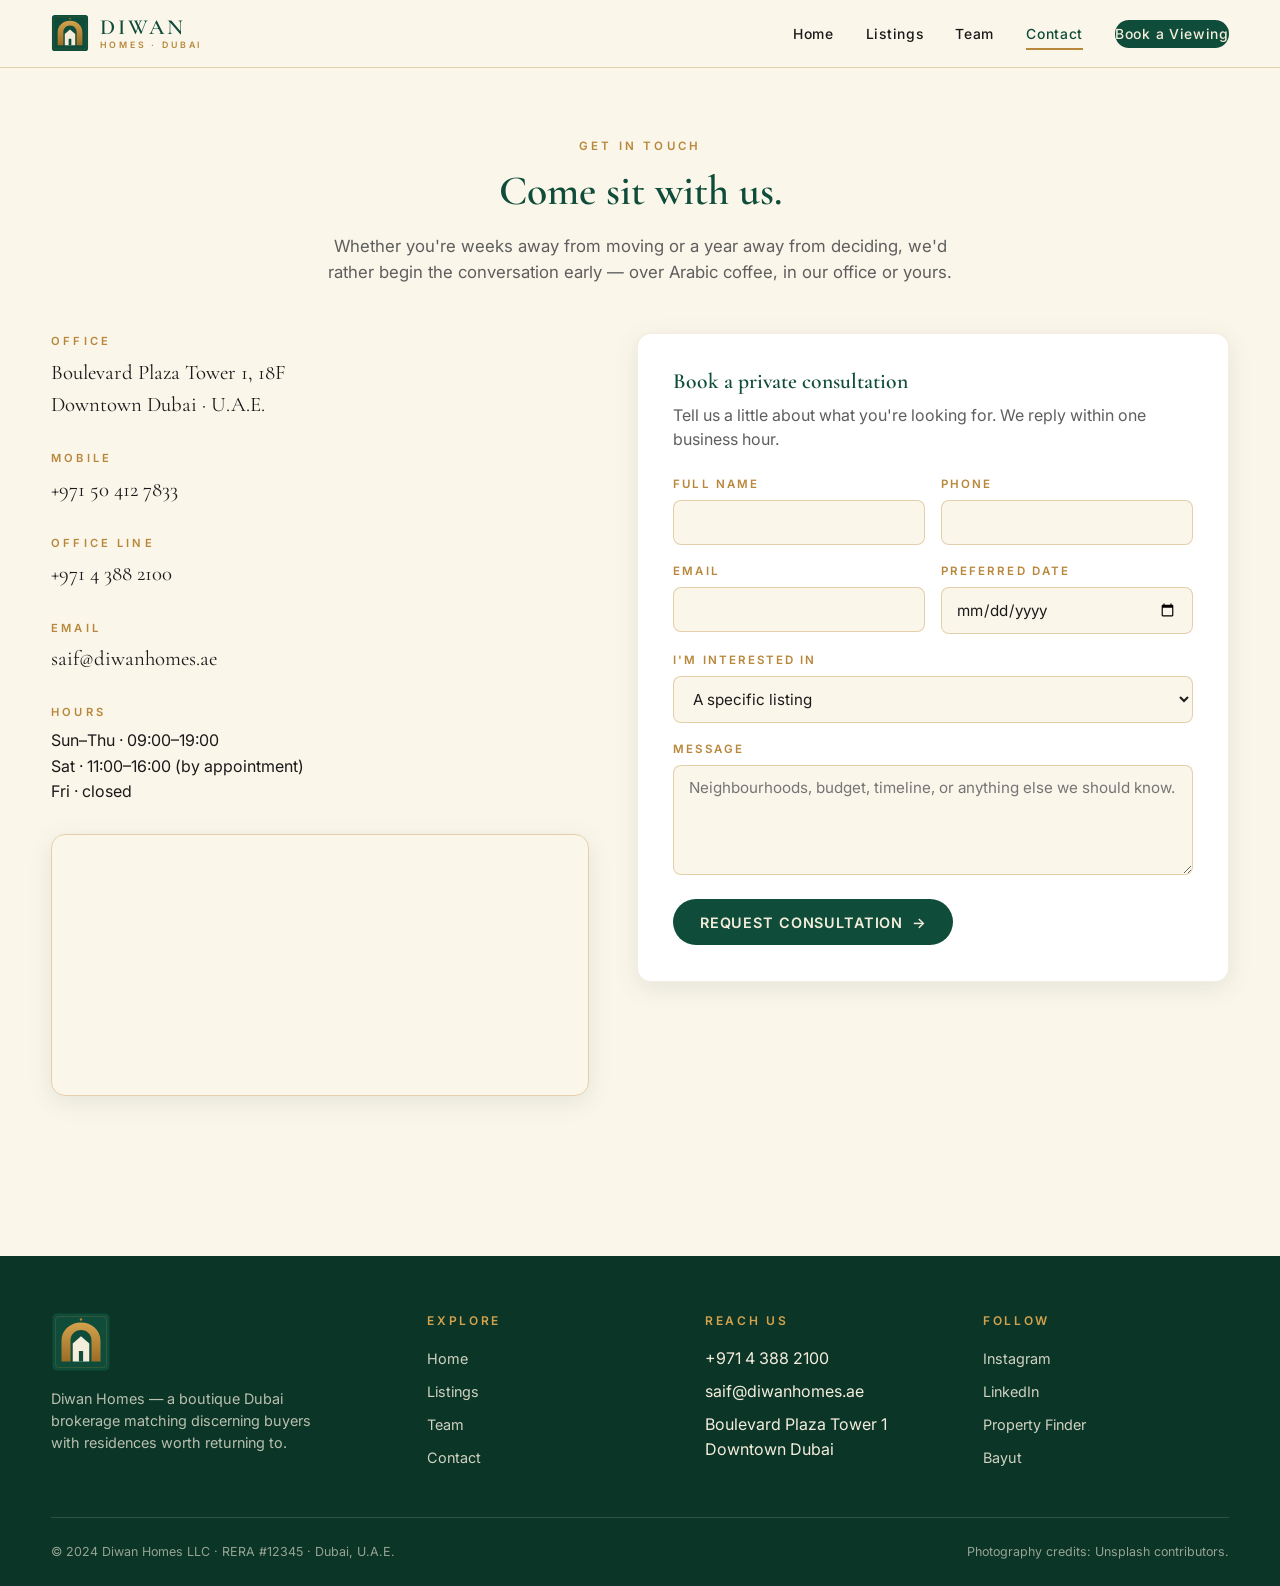
==== contact.html @ 39e85931 "Initial commit: Diwan Homes brand identity website Static multi-page site for Real Estate Practice H" ====
<!doctype html>
<html lang="en">
<head>
<meta charset="utf-8">
<meta name="viewport" content="width=device-width, initial-scale=1">
<title>Contact &amp; Booking — Diwan Homes Dubai</title>
<meta name="description" content="Book a private viewing or a discovery consultation with Diwan Homes. Boulevard Plaza Tower 1, Downtown Dubai. +971 4 388 2100.">
<link rel="icon" type="image/svg+xml" href="assets/mark.svg">
<link rel="preconnect" href="https://fonts.googleapis.com">
<link rel="preconnect" href="https://fonts.gstatic.com" crossorigin>
<link href="https://fonts.googleapis.com/css2?family=Cormorant+Garamond:wght@500;600;700&family=Inter:wght@400;500;600&display=swap" rel="stylesheet">
<link rel="stylesheet" href="css/styles.css">
</head>
<body>

<header class="site-header">
  <div class="container nav">
    <a class="nav-brand" href="index.html">
      <img src="assets/mark.svg" alt="">
      <span class="stack">
        <span>DIWAN</span>
        <span class="sub">Homes &middot; Dubai</span>
      </span>
    </a>
    <button class="nav-toggle" aria-label="Toggle navigation" aria-expanded="false"><span></span></button>
    <ul class="nav-links">
      <li><a href="index.html">Home</a></li>
      <li><a href="listings.html">Listings</a></li>
      <li><a href="team.html">Team</a></li>
      <li><a href="contact.html">Contact</a></li>
      <li><a class="nav-cta" href="contact.html">Book a Viewing</a></li>
    </ul>
  </div>
</header>

<section style="padding-top:4rem;">
  <div class="container">
    <div class="section-title">
      <span class="eyebrow">Get In Touch</span>
      <h2>Come sit with us.</h2>
      <p>Whether you're weeks away from moving or a year away from deciding, we'd rather begin the conversation early &mdash; over Arabic coffee, in our office or yours.</p>
    </div>

    <div class="contact-grid">
      <div class="contact-info">
        <div class="contact-block">
          <div class="label">Office</div>
          <div class="val">Boulevard Plaza Tower 1, 18F<br>Downtown Dubai &middot; U.A.E.</div>
        </div>
        <div class="contact-block">
          <div class="label">Mobile</div>
          <div class="val">+971 50 412 7833</div>
        </div>
        <div class="contact-block">
          <div class="label">Office Line</div>
          <div class="val">+971 4 388 2100</div>
        </div>
        <div class="contact-block">
          <div class="label">Email</div>
          <div class="val"><a href="mailto:saif@diwanhomes.ae">saif@diwanhomes.ae</a></div>
        </div>
        <div class="contact-block">
          <div class="label">Hours</div>
          <div class="val" style="font-size:1rem; font-family:var(--sans); line-height:1.6;">
            Sun&ndash;Thu &middot; 09:00&ndash;19:00<br>
            Sat &middot; 11:00&ndash;16:00 (by appointment)<br>
            Fri &middot; closed
          </div>
        </div>

        <div class="map-embed">
          <iframe
            src="https://www.google.com/maps?q=Boulevard+Plaza+Tower+1+Downtown+Dubai&output=embed"
            loading="lazy" referrerpolicy="no-referrer-when-downgrade"
            title="Diwan Homes office location — Downtown Dubai">
          </iframe>
        </div>
      </div>

      <form class="contact-form" id="contact-form" novalidate>
        <h3 style="margin-top:0;">Book a private consultation</h3>
        <p style="margin-bottom:1.5rem;">Tell us a little about what you're looking for. We reply within one business hour.</p>

        <div class="form-row">
          <div class="form-field">
            <label for="name">Full name</label>
            <input id="name" name="name" type="text" required autocomplete="name">
          </div>
          <div class="form-field">
            <label for="phone">Phone</label>
            <input id="phone" name="phone" type="tel" required autocomplete="tel">
          </div>
        </div>
        <div class="form-row">
          <div class="form-field">
            <label for="email">Email</label>
            <input id="email" name="email" type="email" required autocomplete="email">
          </div>
          <div class="form-field">
            <label for="preferred_date">Preferred date</label>
            <input id="preferred_date" name="preferred_date" type="date">
          </div>
        </div>
        <div class="form-field">
          <label for="interest">I'm interested in</label>
          <select id="interest" name="interest">
            <option>A specific listing</option>
            <option>Apartments (any area)</option>
            <option>Villas &amp; townhouses</option>
            <option>Penthouses</option>
            <option>Off-plan investments</option>
            <option>Selling my property</option>
            <option>Just exploring</option>
          </select>
        </div>
        <div class="form-field">
          <label for="message">Message</label>
          <textarea id="message" name="message" placeholder="Neighbourhoods, budget, timeline, or anything else we should know."></textarea>
        </div>

        <button type="submit" class="btn btn-primary">Request Consultation <span class="arrow">&rarr;</span></button>
        <div class="form-status" role="status"></div>
      </form>
    </div>
  </div>
</section>

<footer class="site-footer">
  <div class="container">
    <div class="footer-grid">
      <div class="footer-brand">
        <img src="assets/mark.svg" alt="Diwan Homes mark">
        <p>Diwan Homes &mdash; a boutique Dubai brokerage matching discerning buyers with residences worth returning to.</p>
      </div>
      <div class="footer-col">
        <h4>Explore</h4>
        <ul>
          <li><a href="index.html">Home</a></li>
          <li><a href="listings.html">Listings</a></li>
          <li><a href="team.html">Team</a></li>
          <li><a href="contact.html">Contact</a></li>
        </ul>
      </div>
      <div class="footer-col">
        <h4>Reach Us</h4>
        <ul>
          <li>+971 4 388 2100</li>
          <li>saif@diwanhomes.ae</li>
          <li>Boulevard Plaza Tower 1<br>Downtown Dubai</li>
        </ul>
      </div>
      <div class="footer-col">
        <h4>Follow</h4>
        <ul>
          <li><a href="#">Instagram</a></li>
          <li><a href="#">LinkedIn</a></li>
          <li><a href="#">Property Finder</a></li>
          <li><a href="#">Bayut</a></li>
        </ul>
      </div>
    </div>
    <div class="footer-bottom">
      <span>&copy; 2024 Diwan Homes LLC &middot; RERA #12345 &middot; Dubai, U.A.E.</span>
      <span>Photography credits: Unsplash contributors.</span>
    </div>
  </div>
</footer>

<script src="js/main.js"></script>
</body>
</html>
---- css/styles.css ----
/* =====================================================
   Diwan Homes — Dubai
   Design tokens shared with logo and business card
   ===================================================== */
:root{
  --emerald:#0F4C3A;
  --emerald-deep:#0A3527;
  --emerald-soft:#1A6B54;
  --bronze:#B8873B;
  --bronze-light:#D4A24C;
  --cream:#F5EDDC;
  --cream-soft:#FBF6EA;
  --charcoal:#1A1A1A;
  --muted:#5E5E5E;
  --border:rgba(184,135,59,0.35);
  --shadow-soft:0 6px 24px rgba(15,76,58,0.10);
  --shadow-hover:0 14px 40px rgba(15,76,58,0.18);

  --serif:'Cormorant Garamond', Georgia, 'Times New Roman', serif;
  --sans:'Inter', 'Segoe UI', -apple-system, BlinkMacSystemFont, Arial, sans-serif;

  --w-max:1200px;
  --radius:14px;
  --radius-sm:8px;
}

*{ box-sizing:border-box; }
html{ scroll-behavior:smooth; }
body{
  margin:0;
  font-family:var(--sans);
  color:var(--charcoal);
  background:var(--cream-soft);
  line-height:1.55;
  -webkit-font-smoothing:antialiased;
  -moz-osx-font-smoothing:grayscale;
}
img{ max-width:100%; display:block; }
a{ color:inherit; text-decoration:none; }

/* Typography ------------------------------------------------ */
.h-serif{ font-family:var(--serif); font-weight:600; line-height:1.1; letter-spacing:0.005em; }
h1,h2,h3{ font-family:var(--serif); font-weight:600; line-height:1.15; margin:0 0 0.4em; color:var(--emerald); }
h1{ font-size:clamp(2.4rem, 5vw, 4rem); }
h2{ font-size:clamp(1.8rem, 3.5vw, 2.6rem); }
h3{ font-size:1.35rem; color:var(--charcoal); }
p{ margin:0 0 1em; color:var(--muted); }
.eyebrow{
  display:inline-block;
  font-size:0.72rem; letter-spacing:0.28em; text-transform:uppercase;
  color:var(--bronze); font-weight:600; margin-bottom:0.8rem;
}

/* Layout containers ---------------------------------------- */
.container{ width:min(var(--w-max), 92%); margin:0 auto; }
section{ padding:clamp(3.5rem, 8vw, 6rem) 0; }
.section-title{ text-align:center; max-width:640px; margin:0 auto 3rem; }
.section-title p{ font-size:1.05rem; }

/* Buttons --------------------------------------------------- */
.btn{
  display:inline-flex; align-items:center; gap:0.55rem;
  padding:0.85rem 1.6rem;
  font-family:var(--sans); font-weight:600; font-size:0.9rem;
  letter-spacing:0.06em; text-transform:uppercase;
  border-radius:999px; border:1.5px solid transparent;
  cursor:pointer; transition:all 0.25s ease;
  text-decoration:none;
}
.btn-primary{ background:var(--emerald); color:var(--cream); }
.btn-primary:hover{ background:var(--emerald-deep); transform:translateY(-1px); box-shadow:var(--shadow-hover); }
.btn-ghost{ background:transparent; color:var(--cream); border-color:rgba(245,237,220,0.65); }
.btn-ghost:hover{ background:var(--cream); color:var(--emerald); }
.btn-outline{ background:transparent; color:var(--emerald); border-color:var(--emerald); }
.btn-outline:hover{ background:var(--emerald); color:var(--cream); }
.btn .arrow{ display:inline-block; transition:transform 0.2s; }
.btn:hover .arrow{ transform:translateX(3px); }

/* Header / navigation ------------------------------------- */
.site-header{
  position:sticky; top:0; z-index:50;
  background:rgba(251,246,234,0.94);
  backdrop-filter:blur(10px);
  border-bottom:1px solid var(--border);
}
.nav{
  display:flex; justify-content:space-between; align-items:center;
  padding:0.9rem 0;
}
.nav-brand{ display:flex; align-items:center; gap:0.65rem; font-family:var(--serif); font-weight:600; color:var(--emerald); font-size:1.4rem; letter-spacing:0.08em; }
.nav-brand img{ width:38px; height:38px; }
.nav-brand .sub{ font-family:var(--sans); font-size:0.55rem; letter-spacing:0.32em; color:var(--bronze); text-transform:uppercase; font-weight:600; display:block; line-height:1; margin-top:2px; }
.nav-brand .stack{ display:flex; flex-direction:column; line-height:1; }
.nav-brand .stack span:first-child{ font-size:1.35rem; letter-spacing:0.14em; }

.nav-links{ display:flex; gap:2rem; align-items:center; list-style:none; margin:0; padding:0; }
.nav-links a{
  font-size:0.87rem; font-weight:500; letter-spacing:0.05em;
  color:var(--charcoal); position:relative; padding:0.35rem 0;
  transition:color 0.2s;
}
.nav-links a:hover, .nav-links a.active{ color:var(--emerald); }
.nav-links a.active::after{
  content:""; position:absolute; left:0; right:0; bottom:-2px;
  height:2px; background:var(--bronze);
}
.nav-cta{ background:var(--emerald); color:var(--cream) !important; padding:0.6rem 1.25rem; border-radius:999px; }
.nav-cta:hover{ background:var(--emerald-deep); }
.nav-cta::after{ display:none !important; }

.nav-toggle{
  display:none; background:transparent; border:none; cursor:pointer;
  width:44px; height:44px; padding:0; align-items:center; justify-content:center;
}
.nav-toggle span{
  display:block; width:24px; height:2px; background:var(--emerald);
  position:relative; transition:all 0.25s;
}
.nav-toggle span::before, .nav-toggle span::after{
  content:""; position:absolute; left:0; width:24px; height:2px; background:var(--emerald);
  transition:all 0.25s;
}
.nav-toggle span::before{ top:-7px; }
.nav-toggle span::after{ top:7px; }
.nav-toggle.open span{ background:transparent; }
.nav-toggle.open span::before{ top:0; transform:rotate(45deg); }
.nav-toggle.open span::after{ top:0; transform:rotate(-45deg); }

/* Hero ------------------------------------------------------ */
.hero{
  position:relative;
  min-height:82vh;
  display:flex; align-items:center;
  color:var(--cream);
  background:
    linear-gradient(120deg, rgba(10,53,39,0.86) 0%, rgba(15,76,58,0.72) 55%, rgba(10,53,39,0.6) 100%),
    url('../assets/hero-dubai.jpg') center/cover no-repeat;
  overflow:hidden;
}
.hero::after{
  content:""; position:absolute; right:-140px; bottom:-140px;
  width:420px; height:420px; border:1px solid rgba(184,135,59,0.25);
  border-radius:50%;
}
.hero-inner{ position:relative; z-index:2; max-width:720px; padding:5rem 0; }
.hero .eyebrow{ color:var(--bronze-light); }
.hero h1{ color:var(--cream); font-size:clamp(2.6rem, 6vw, 4.6rem); margin-bottom:1rem; }
.hero p{ color:rgba(245,237,220,0.9); font-size:1.15rem; max-width:520px; margin-bottom:2rem; }
.hero-ctas{ display:flex; gap:0.75rem; flex-wrap:wrap; }

/* Value props (Home) -------------------------------------- */
.value-grid{
  display:grid; grid-template-columns:repeat(3, 1fr); gap:1.5rem;
}
.value-card{
  background:#fff; border-radius:var(--radius);
  padding:2rem 1.6rem; box-shadow:var(--shadow-soft);
  border:1px solid rgba(184,135,59,0.15);
  transition:transform 0.25s, box-shadow 0.25s;
}
.value-card:hover{ transform:translateY(-4px); box-shadow:var(--shadow-hover); }
.value-card .icon{
  width:52px; height:52px; border-radius:50%;
  background:var(--emerald); color:var(--bronze-light);
  display:grid; place-items:center; margin-bottom:1.1rem;
  font-family:var(--serif); font-size:1.6rem; font-weight:600;
}
.value-card h3{ color:var(--emerald); margin-bottom:0.5rem; font-size:1.2rem; }
.value-card p{ font-size:0.94rem; margin:0; }

/* Featured listings strip (Home) --------------------------- */
.featured-grid{
  display:grid; grid-template-columns:repeat(3, 1fr); gap:1.5rem;
}

/* Property card (Home + Listings) -------------------------- */
.prop-card{
  background:#fff; border-radius:var(--radius); overflow:hidden;
  box-shadow:var(--shadow-soft);
  display:flex; flex-direction:column;
  transition:transform 0.25s, box-shadow 0.25s;
  border:1px solid rgba(184,135,59,0.15);
}
.prop-card:hover{ transform:translateY(-4px); box-shadow:var(--shadow-hover); }
.prop-card .thumb{
  aspect-ratio:16/10; overflow:hidden; background:#eee; position:relative;
}
.prop-card .thumb img{ width:100%; height:100%; object-fit:cover; transition:transform 0.5s; }
.prop-card:hover .thumb img{ transform:scale(1.05); }
.prop-card .tag{
  position:absolute; top:12px; left:12px;
  background:var(--emerald); color:var(--cream);
  font-size:0.68rem; letter-spacing:0.22em; text-transform:uppercase;
  padding:0.35rem 0.7rem; border-radius:999px; font-weight:600;
}
.prop-card .body{ padding:1.2rem 1.2rem 1.4rem; }
.prop-card .price{
  font-family:var(--serif); font-size:1.5rem; color:var(--emerald);
  font-weight:600; margin-bottom:0.2rem;
}
.prop-card .title{ font-family:var(--serif); font-size:1.15rem; color:var(--charcoal); margin-bottom:0.15rem; }
.prop-card .neighborhood{ font-size:0.82rem; color:var(--bronze); letter-spacing:0.12em; text-transform:uppercase; font-weight:600; margin-bottom:0.75rem; }
.prop-card .specs{ display:flex; gap:1rem; font-size:0.82rem; color:var(--muted); border-top:1px solid var(--border); padding-top:0.75rem; }
.prop-card .specs span{ display:inline-flex; align-items:center; gap:0.3rem; }

/* Quote block (Home) --------------------------------------- */
.quote-block{
  background:var(--emerald); color:var(--cream); border-radius:var(--radius);
  padding:clamp(2.5rem, 5vw, 4rem);
  display:grid; grid-template-columns:auto 1fr; gap:2rem; align-items:center;
  position:relative; overflow:hidden;
}
.quote-block::before{
  content:"\201C"; position:absolute; top:-40px; left:20px;
  font-family:var(--serif); font-size:14rem; color:var(--bronze); opacity:0.18;
  line-height:1;
}
.quote-block .headshot{
  width:120px; height:120px; border-radius:50%; overflow:hidden;
  border:3px solid var(--bronze);
}
.quote-block .headshot img{ width:100%; height:100%; object-fit:cover; }
.quote-block blockquote{
  margin:0; font-family:var(--serif); font-size:clamp(1.3rem, 2.4vw, 1.7rem);
  font-style:italic; line-height:1.4; color:var(--cream);
}
.quote-block .attrib{
  margin-top:0.9rem; font-family:var(--sans); font-size:0.8rem;
  letter-spacing:0.2em; text-transform:uppercase; color:var(--bronze-light);
  font-style:normal; font-weight:600;
}

/* Listings filter chips ----------------------------------- */
.filter-bar{
  display:flex; flex-wrap:wrap; gap:0.5rem; justify-content:center;
  margin-bottom:2.5rem;
}
.chip{
  padding:0.55rem 1.2rem; border-radius:999px;
  border:1.5px solid var(--emerald); background:transparent;
  font-family:var(--sans); font-size:0.82rem; font-weight:600;
  letter-spacing:0.08em; text-transform:uppercase; color:var(--emerald);
  cursor:pointer; transition:all 0.2s;
}
.chip:hover{ background:var(--emerald); color:var(--cream); }
.chip.active{ background:var(--emerald); color:var(--cream); }
.listings-grid{
  display:grid; grid-template-columns:repeat(3, 1fr); gap:1.5rem;
}

/* Team ----------------------------------------------------- */
.team-header{
  display:grid; grid-template-columns:280px 1fr; gap:3rem; align-items:center;
  background:#fff; border-radius:var(--radius); padding:2.5rem;
  box-shadow:var(--shadow-soft); border:1px solid rgba(184,135,59,0.15);
  margin-bottom:3rem;
}
.team-header .avatar{
  width:240px; height:240px; border-radius:50%; overflow:hidden;
  border:4px solid var(--bronze);
}
.team-header .avatar img{ width:100%; height:100%; object-fit:cover; }
.team-header .role{ color:var(--bronze); letter-spacing:0.2em; text-transform:uppercase; font-size:0.85rem; font-weight:600; margin-bottom:0.5rem; }
.team-header h2{ margin-top:0; }
.team-header .credentials{ display:flex; flex-wrap:wrap; gap:0.5rem; margin-top:1rem; }
.team-header .badge{
  padding:0.35rem 0.85rem; background:var(--cream); color:var(--emerald);
  font-size:0.75rem; letter-spacing:0.1em; text-transform:uppercase; font-weight:600;
  border-radius:999px; border:1px solid var(--border);
}

.team-grid{ display:grid; grid-template-columns:repeat(2, 1fr); gap:1.5rem; }
.team-card{
  background:#fff; border-radius:var(--radius); padding:2rem;
  box-shadow:var(--shadow-soft); border:1px solid rgba(184,135,59,0.15);
  display:flex; gap:1.5rem; align-items:center;
}
.team-card .avatar{ width:110px; height:110px; border-radius:50%; overflow:hidden; border:3px solid var(--bronze); flex:0 0 110px; }
.team-card .avatar img{ width:100%; height:100%; object-fit:cover; }
.team-card h3{ margin:0 0 0.15rem; color:var(--emerald); }
.team-card .role{ color:var(--bronze); font-size:0.75rem; letter-spacing:0.16em; text-transform:uppercase; font-weight:600; margin-bottom:0.6rem; }
.team-card p{ font-size:0.9rem; margin:0; }

/* Contact -------------------------------------------------- */
.contact-grid{
  display:grid; grid-template-columns:1fr 1.1fr; gap:3rem;
  align-items:start;
}
.contact-info{ }
.contact-block{ margin-bottom:1.8rem; }
.contact-block .label{
  font-size:0.7rem; letter-spacing:0.28em; text-transform:uppercase;
  color:var(--bronze); font-weight:600; margin-bottom:0.4rem;
}
.contact-block .val{
  font-family:var(--serif); font-size:1.3rem; color:var(--charcoal);
}
.map-embed{
  border-radius:var(--radius); overflow:hidden; margin-top:1.5rem;
  border:1px solid var(--border); box-shadow:var(--shadow-soft);
}
.map-embed iframe{ display:block; width:100%; height:260px; border:0; }

.contact-form{
  background:#fff; border-radius:var(--radius); padding:2.2rem;
  box-shadow:var(--shadow-soft); border:1px solid rgba(184,135,59,0.15);
}
.contact-form h3{ color:var(--emerald); }
.form-row{ display:grid; grid-template-columns:1fr 1fr; gap:1rem; }
.form-field{ margin-bottom:1.1rem; }
.form-field label{
  display:block; font-size:0.72rem; letter-spacing:0.18em; text-transform:uppercase;
  color:var(--bronze); font-weight:600; margin-bottom:0.4rem;
}
.form-field input, .form-field textarea, .form-field select{
  width:100%; padding:0.75rem 0.9rem;
  border:1.5px solid var(--border); border-radius:var(--radius-sm);
  font-family:var(--sans); font-size:0.95rem; color:var(--charcoal);
  background:var(--cream-soft); transition:border-color 0.2s, background 0.2s;
}
.form-field input:focus, .form-field textarea:focus, .form-field select:focus{
  outline:none; border-color:var(--emerald); background:#fff;
}
.form-field textarea{ min-height:110px; resize:vertical; }

.form-status{
  margin-top:1rem; padding:0.85rem 1rem; border-radius:var(--radius-sm);
  background:var(--emerald); color:var(--cream); font-size:0.9rem;
  display:none;
}
.form-status.show{ display:block; }

/* Footer --------------------------------------------------- */
.site-footer{
  background:var(--emerald-deep); color:var(--cream);
  padding:3.5rem 0 1.5rem;
  margin-top:4rem;
}
.footer-grid{
  display:grid; grid-template-columns:1.4fr 1fr 1fr 1fr; gap:2rem;
  margin-bottom:2.5rem;
}
.footer-brand img{ width:60px; height:60px; margin-bottom:1rem; }
.footer-brand p{ color:rgba(245,237,220,0.75); font-size:0.9rem; max-width:280px; }
.footer-col h4{
  font-family:var(--sans); font-size:0.75rem; letter-spacing:0.22em;
  text-transform:uppercase; color:var(--bronze-light); font-weight:600;
  margin:0 0 1rem;
}
.footer-col ul{ list-style:none; padding:0; margin:0; }
.footer-col li{ margin-bottom:0.5rem; }
.footer-col a{ color:rgba(245,237,220,0.85); font-size:0.9rem; transition:color 0.2s; }
.footer-col a:hover{ color:var(--bronze-light); }
.footer-bottom{
  border-top:1px solid rgba(245,237,220,0.15);
  padding-top:1.5rem;
  display:flex; justify-content:space-between; flex-wrap:wrap; gap:1rem;
  font-size:0.78rem; color:rgba(245,237,220,0.6);
}

/* Responsive ---------------------------------------------- */
@media (max-width: 900px){
  .value-grid,
  .featured-grid,
  .listings-grid{ grid-template-columns:repeat(2, 1fr); }
  .team-header{ grid-template-columns:1fr; text-align:center; }
  .team-header .avatar{ margin:0 auto; }
  .team-header .credentials{ justify-content:center; }
  .team-grid{ grid-template-columns:1fr; }
  .contact-grid{ grid-template-columns:1fr; gap:2rem; }
  .quote-block{ grid-template-columns:1fr; text-align:center; }
  .quote-block .headshot{ margin:0 auto; }
  .footer-grid{ grid-template-columns:1fr 1fr; }
}
@media (max-width: 640px){
  .nav-links{
    position:fixed; top:66px; left:0; right:0;
    flex-direction:column; gap:0.5rem;
    background:var(--cream-soft);
    padding:1.5rem 5%;
    border-bottom:1px solid var(--border);
    box-shadow:var(--shadow-soft);
    transform:translateY(-120%); transition:transform 0.3s ease;
  }
  .nav-links.open{ transform:translateY(0); }
  .nav-links a{ padding:0.75rem 0; width:100%; border-bottom:1px solid var(--border); }
  .nav-links a:last-child{ border-bottom:none; }
  .nav-toggle{ display:inline-flex; }

  .value-grid,
  .featured-grid,
  .listings-grid{ grid-template-columns:1fr; }
  .form-row{ grid-template-columns:1fr; }
  .footer-grid{ grid-template-columns:1fr; }
  .hero{ min-height:70vh; }
  .team-card{ flex-direction:column; text-align:center; }
}
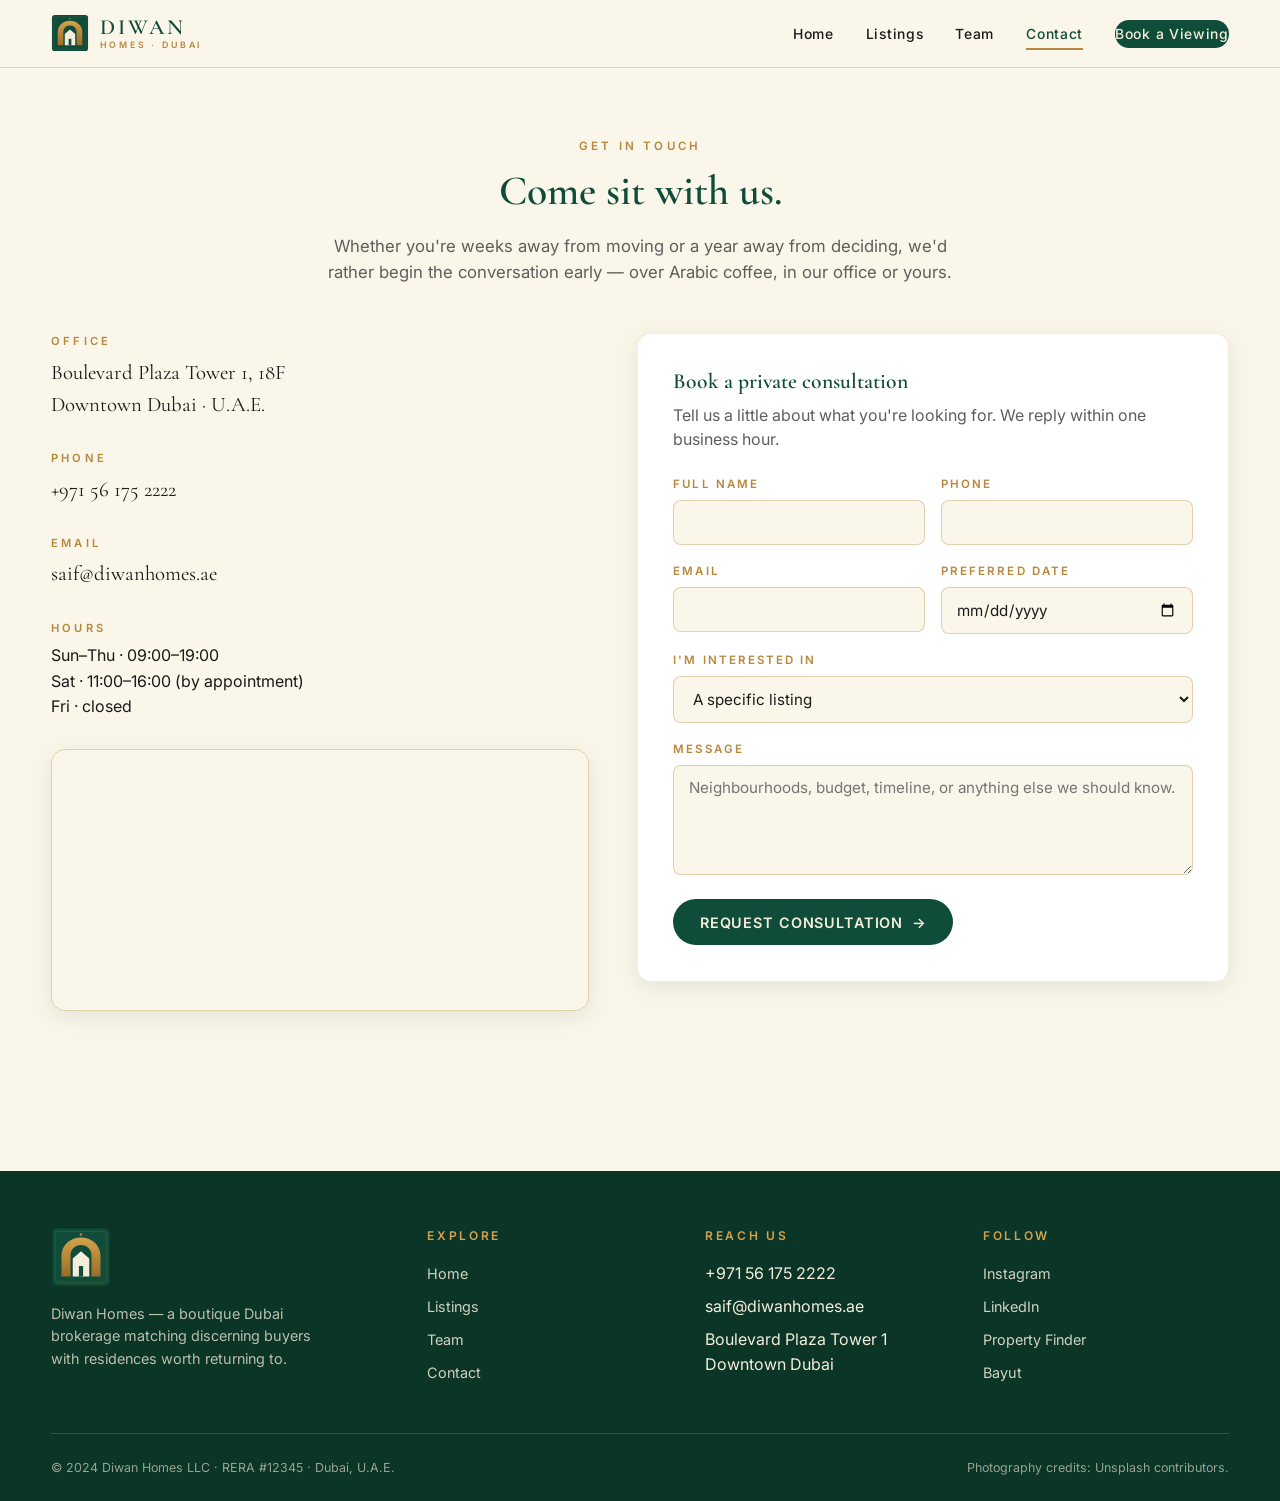
==== commit 99a6d6d6: "Convert prices to USD and consolidate contact number - All property prices shown in USD (converted f" ====
--- a/contact.html
+++ b/contact.html
@@ -4,7 +4,7 @@
 <meta charset="utf-8">
 <meta name="viewport" content="width=device-width, initial-scale=1">
 <title>Contact &amp; Booking — Diwan Homes Dubai</title>
-<meta name="description" content="Book a private viewing or a discovery consultation with Diwan Homes. Boulevard Plaza Tower 1, Downtown Dubai. +971 4 388 2100.">
+<meta name="description" content="Book a private viewing or a discovery consultation with Diwan Homes. Boulevard Plaza Tower 1, Downtown Dubai. +971 56 175 2222.">
 <link rel="icon" type="image/svg+xml" href="assets/mark.svg">
 <link rel="preconnect" href="https://fonts.googleapis.com">
 <link rel="preconnect" href="https://fonts.gstatic.com" crossorigin>
@@ -48,12 +48,8 @@
           <div class="val">Boulevard Plaza Tower 1, 18F<br>Downtown Dubai &middot; U.A.E.</div>
         </div>
         <div class="contact-block">
-          <div class="label">Mobile</div>
-          <div class="val">+971 50 412 7833</div>
-        </div>
-        <div class="contact-block">
-          <div class="label">Office Line</div>
-          <div class="val">+971 4 388 2100</div>
+          <div class="label">Phone</div>
+          <div class="val">+971 56 175 2222</div>
         </div>
         <div class="contact-block">
           <div class="label">Email</div>
@@ -144,7 +140,7 @@
       <div class="footer-col">
         <h4>Reach Us</h4>
         <ul>
-          <li>+971 4 388 2100</li>
+          <li>+971 56 175 2222</li>
           <li>saif@diwanhomes.ae</li>
           <li>Boulevard Plaza Tower 1<br>Downtown Dubai</li>
         </ul>
